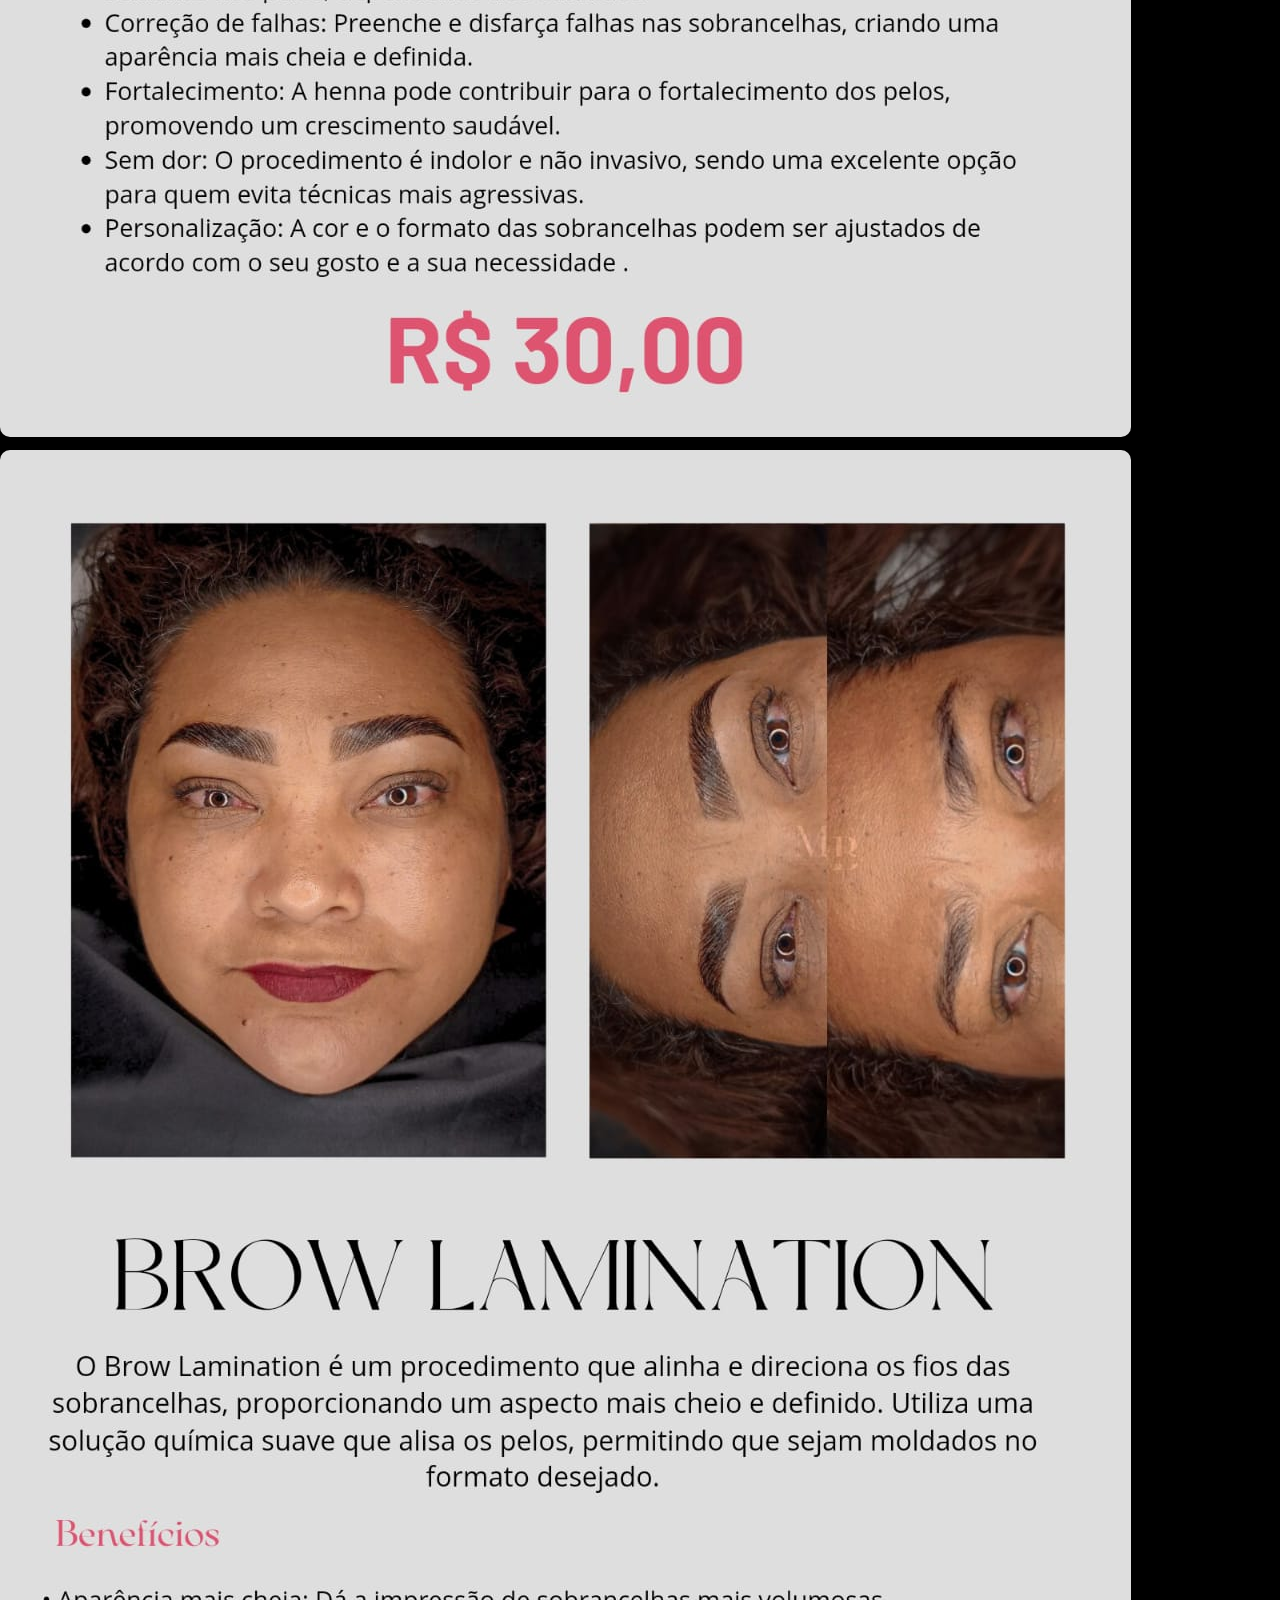
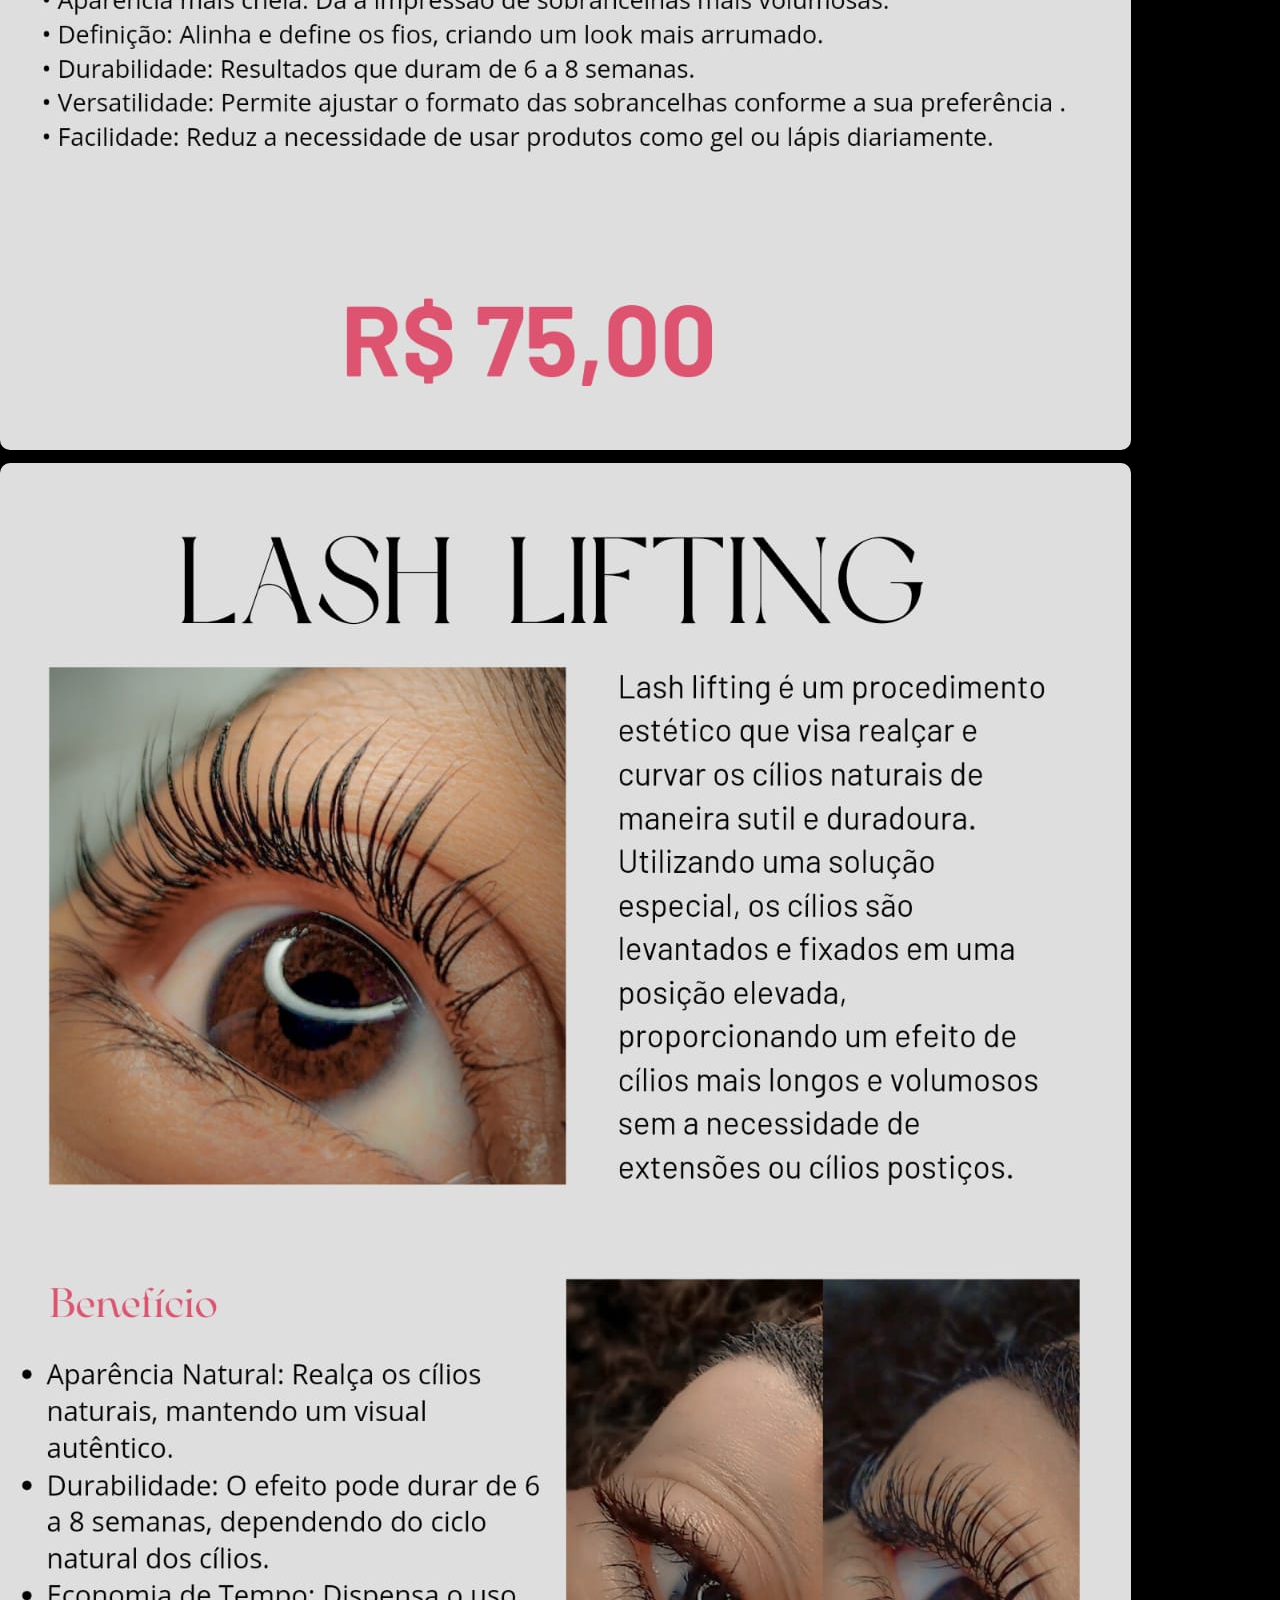
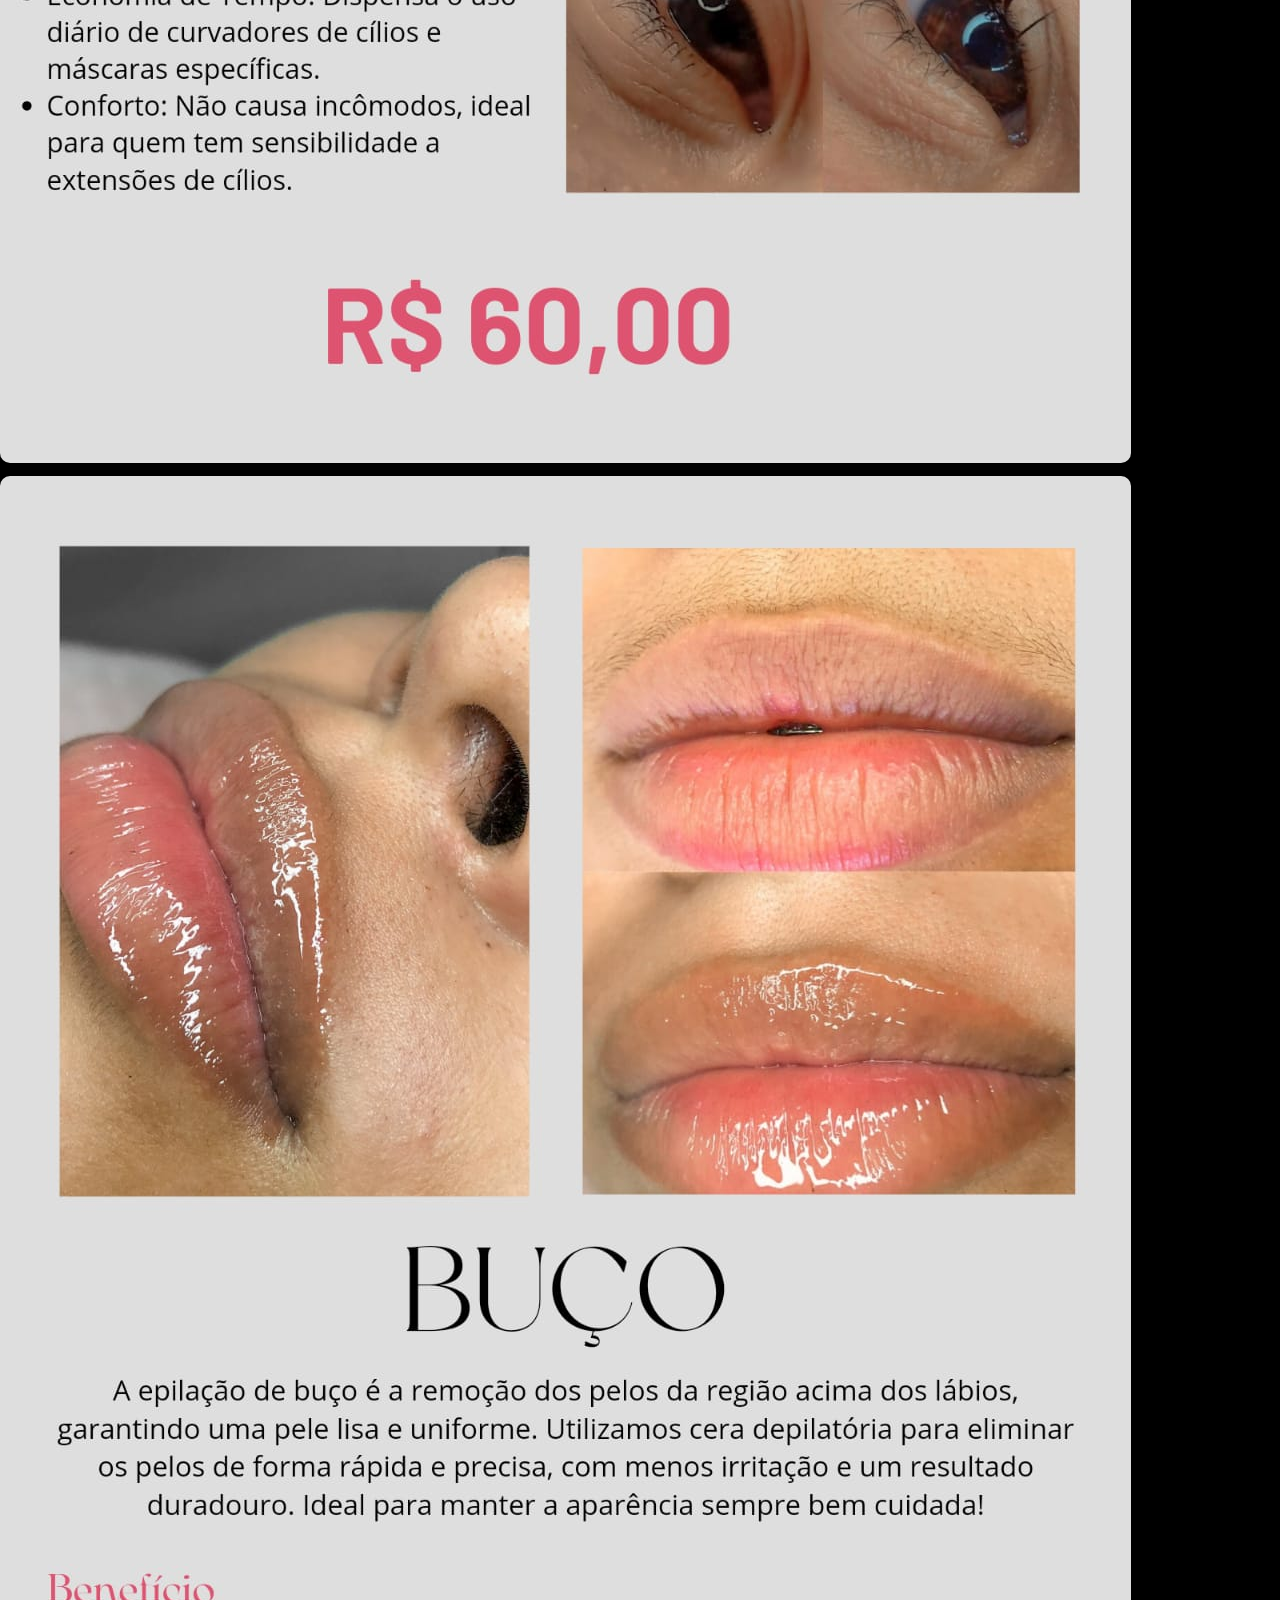
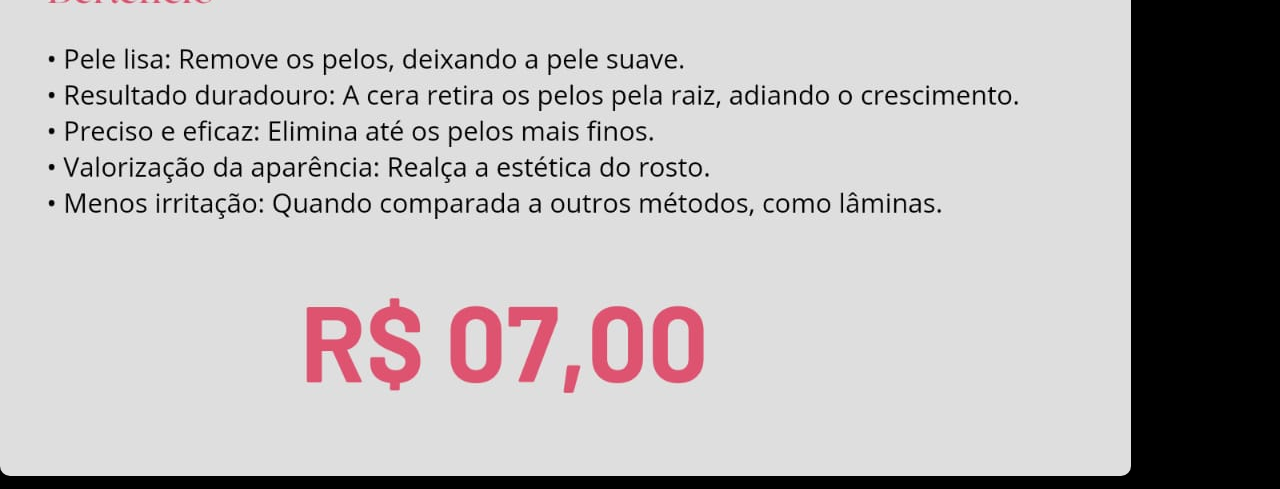
==== catalogo.html @ 365a14a5 "site mariglows" ====
<!DOCTYPE html>
<html lang="en">
<head>
    <meta charset="UTF-8">
    <meta name="viewport" content="width=device-width, initial-scale=1.0">
    <title>Document</title>
    <link rel="stylesheet" href="style2.css">
</head>
<body>
    <div class="conteiner">
        <img src="fotos/capa catalogo.jpg" alt="capa" class="img-catalogo">

        <img src="fotos/catalogo 1.jpg" alt="capa" class="img-catalogo">

        <img src="fotos/catalogo 2.jpg" alt="capa" class="img-catalogo">

        <img src="fotos/catalogo 3.jpg" alt="capa" class="img-catalogo">

        <img src="fotos/catalogo 4.jpg" alt="capa" class="img-catalogo">

        <img src="fotos/catalogo 5.jpg" alt="capa" class="img-catalogo">
    </div>
</body>
</html>
---- style2.css ----
*{
    margin: 0;
    padding: 0;
    box-sizing: border-box;
    font-family: 'Outfit', sans-serif;
}

html{
    height: 100vh;
    font-size: 14px;
}

body{
    display: flex;
    justify-content: center;
    align-items: center;
    height: 100vh;
     margin: 0;
     background-color: black;
}

.container{
    display: flex;
    justify-content: center;
    flex-wrap: wrap;
    margin: 0 20px;
}

.img-catalogo {
    max-width: 100%;
    height: auto;
    margin-bottom: 10px;
    border-radius: 10px;

    
}
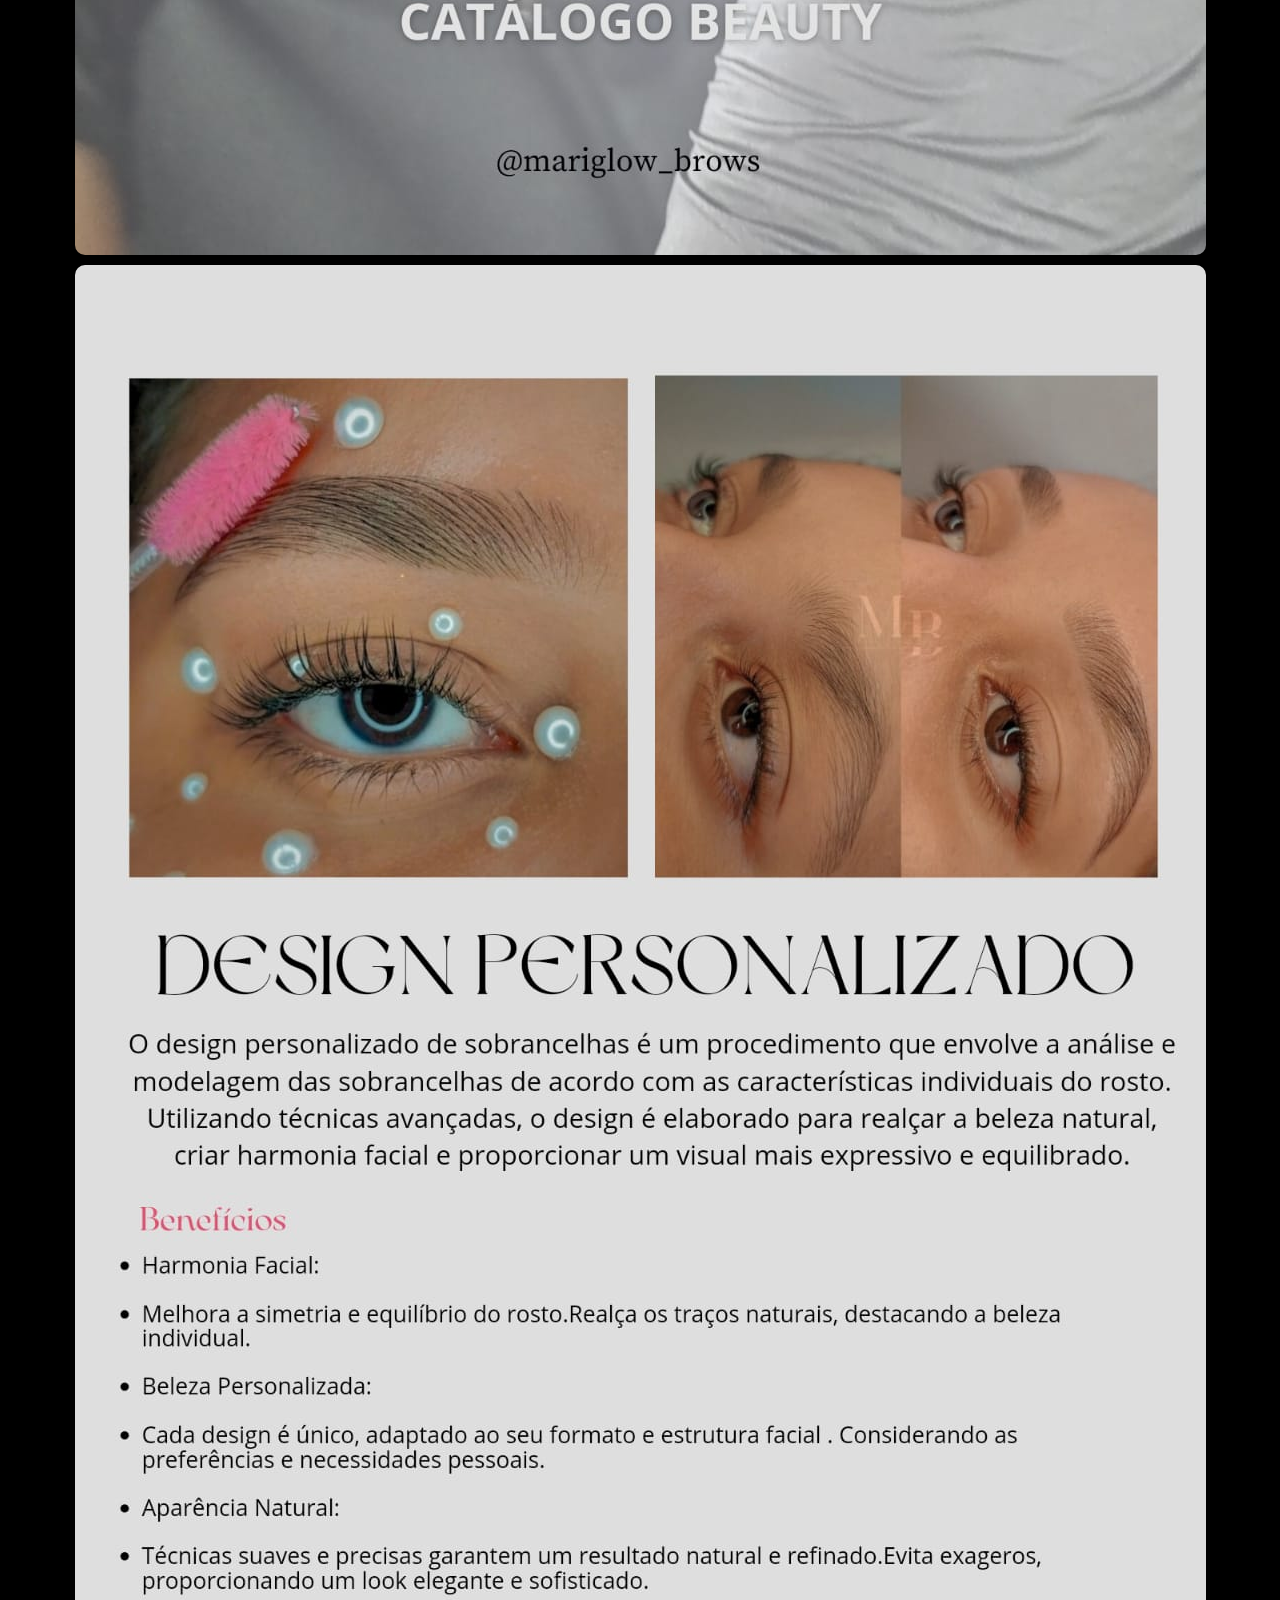
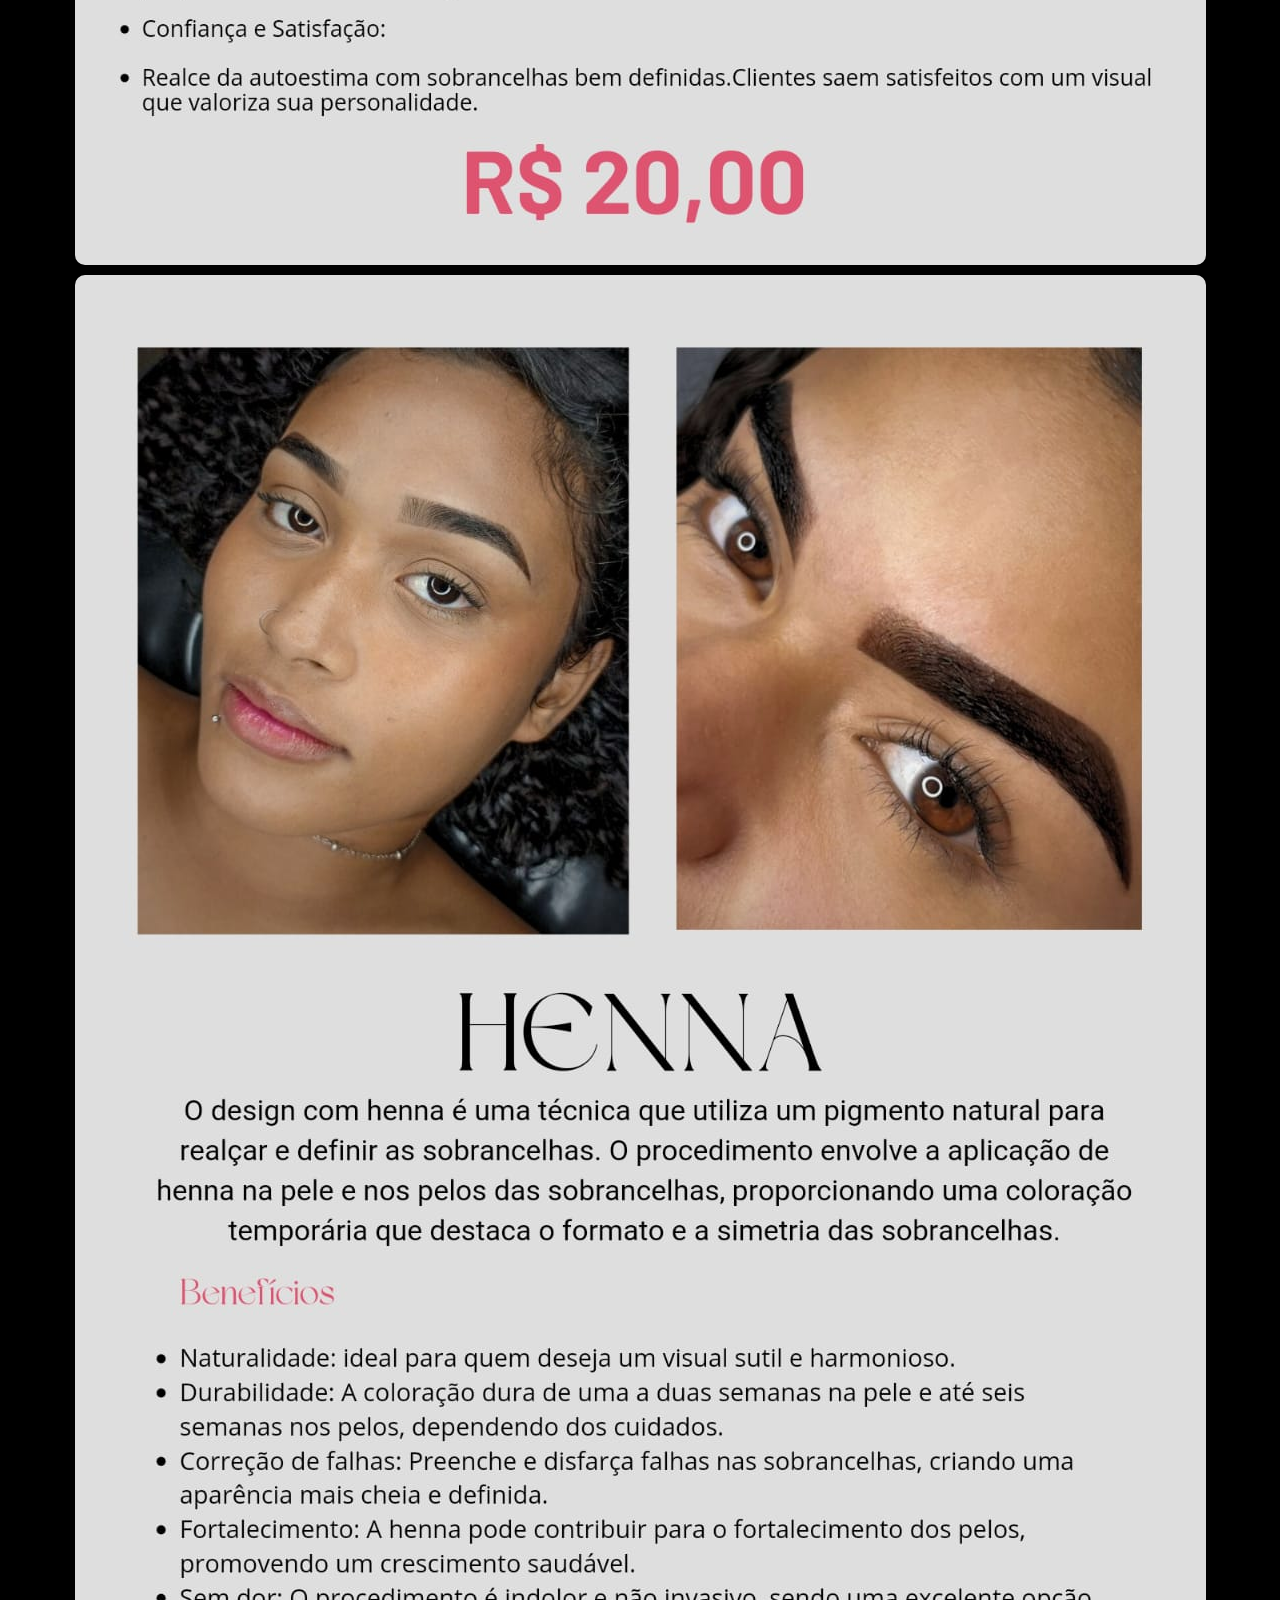
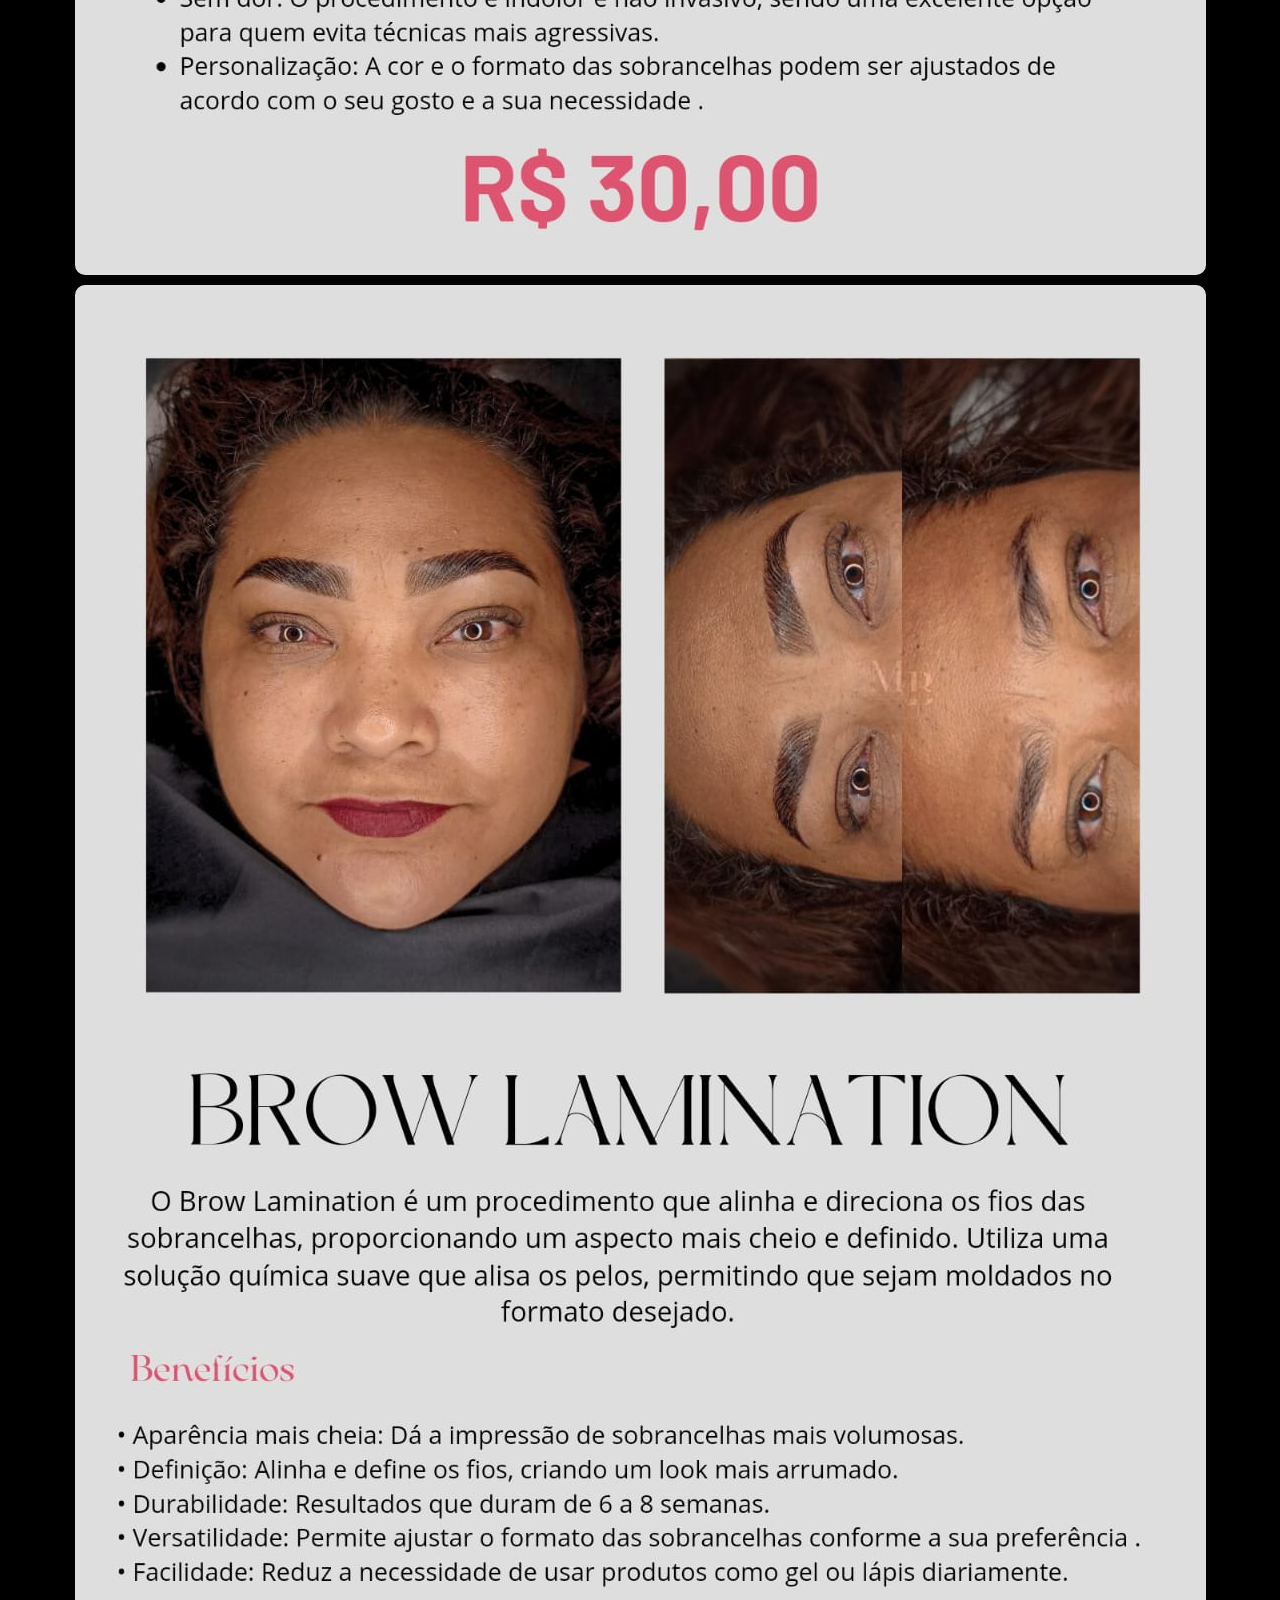
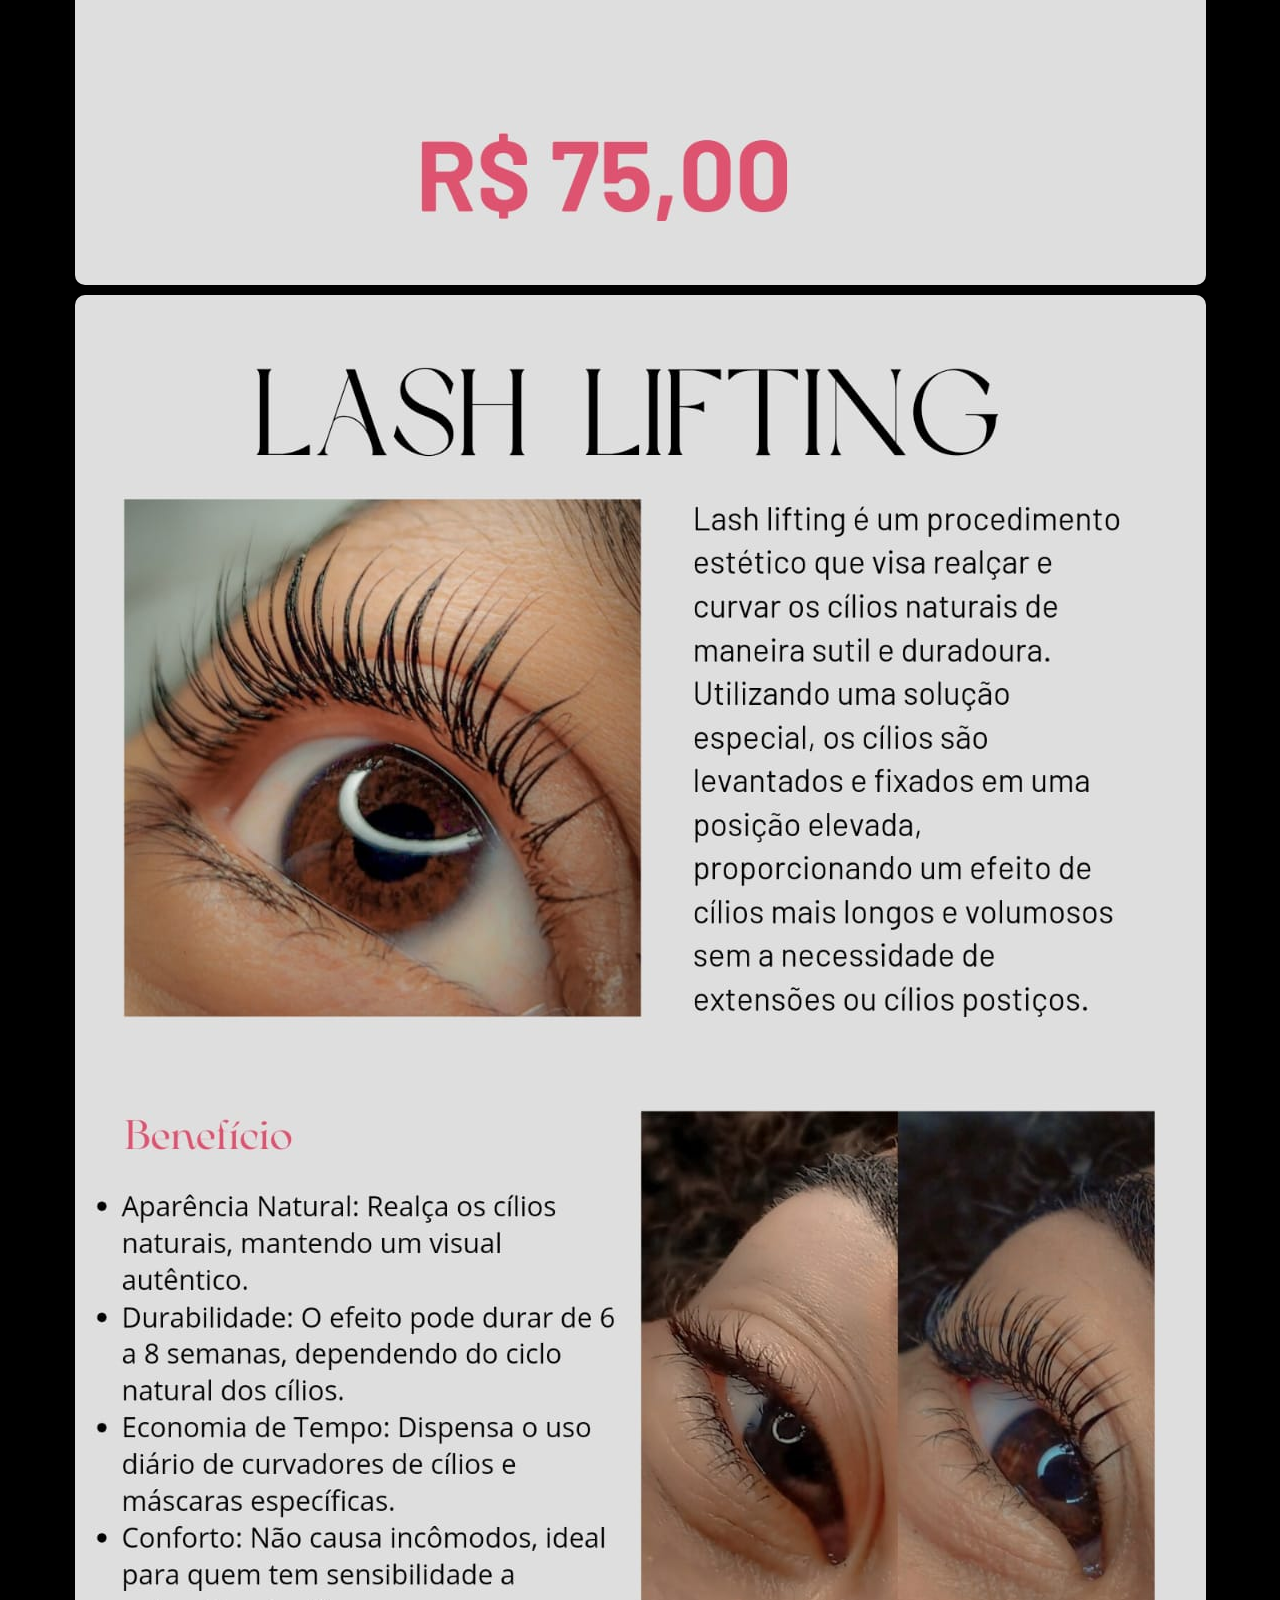
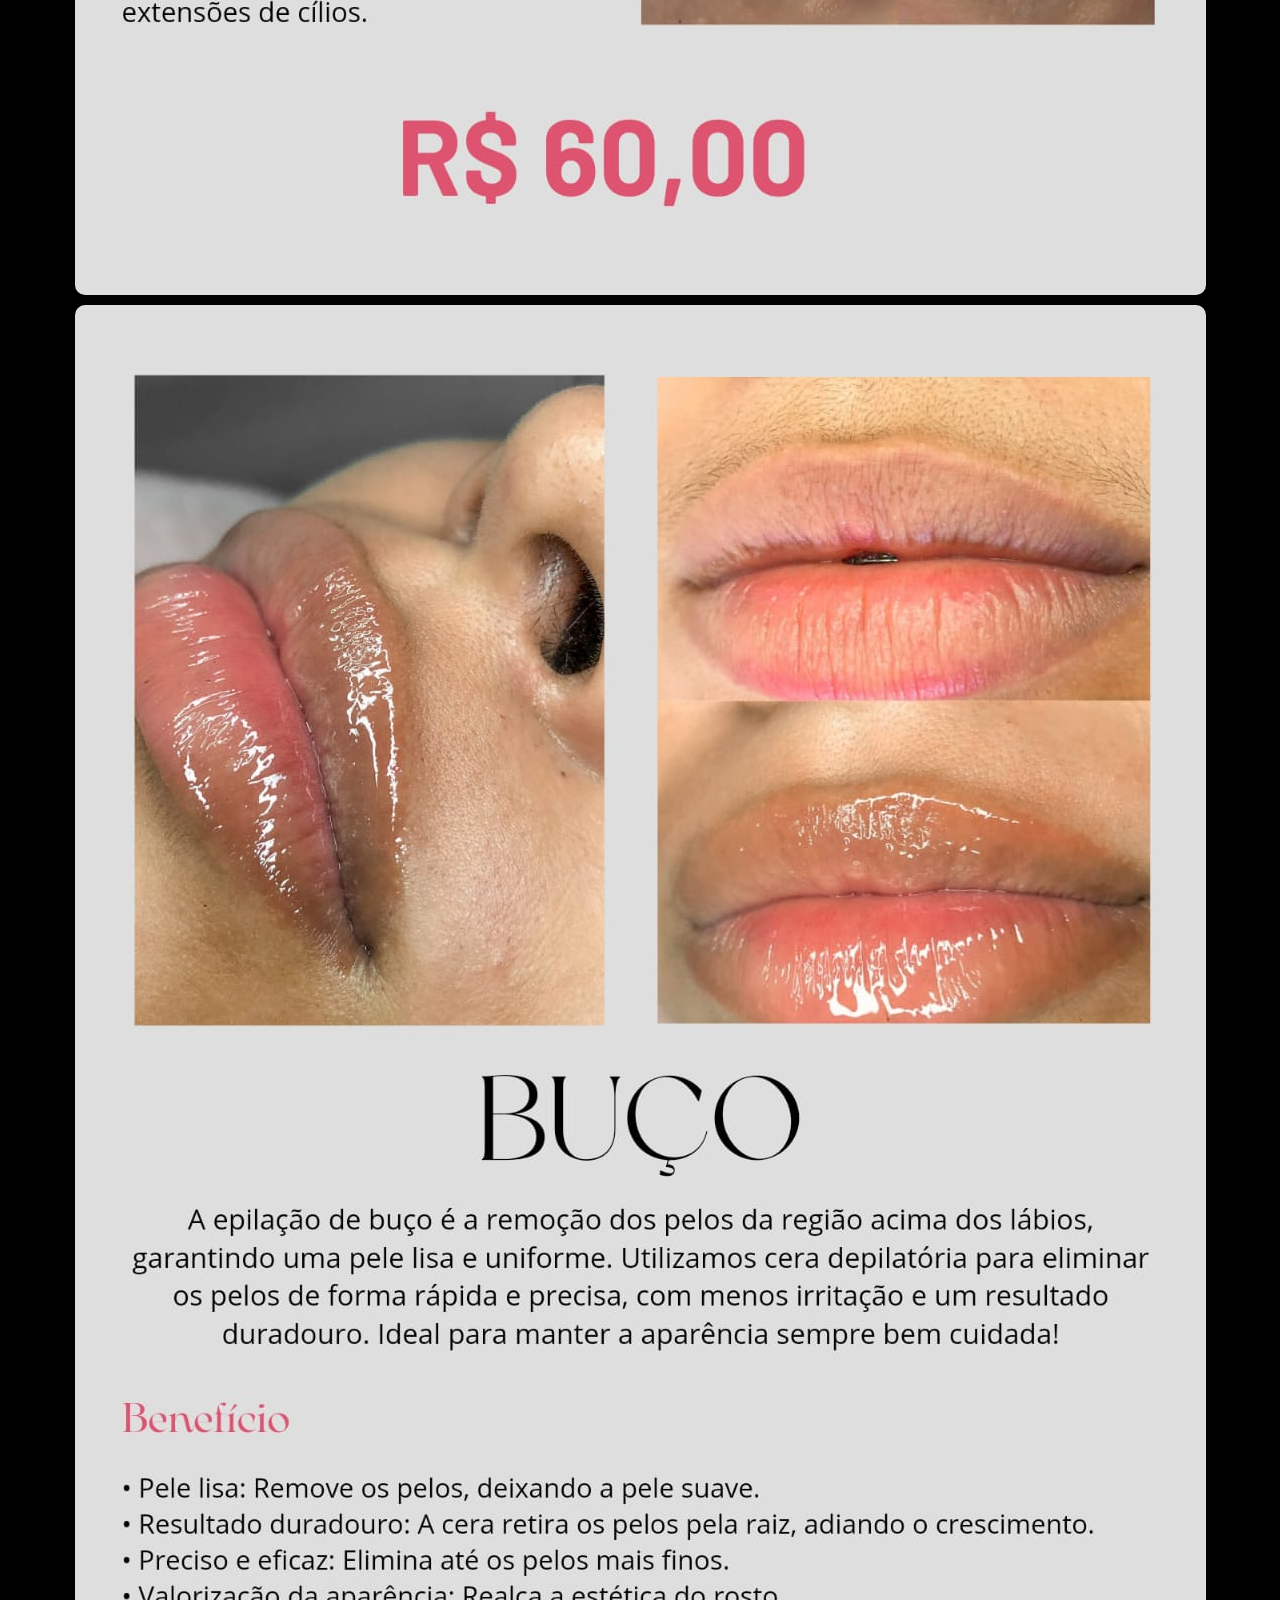
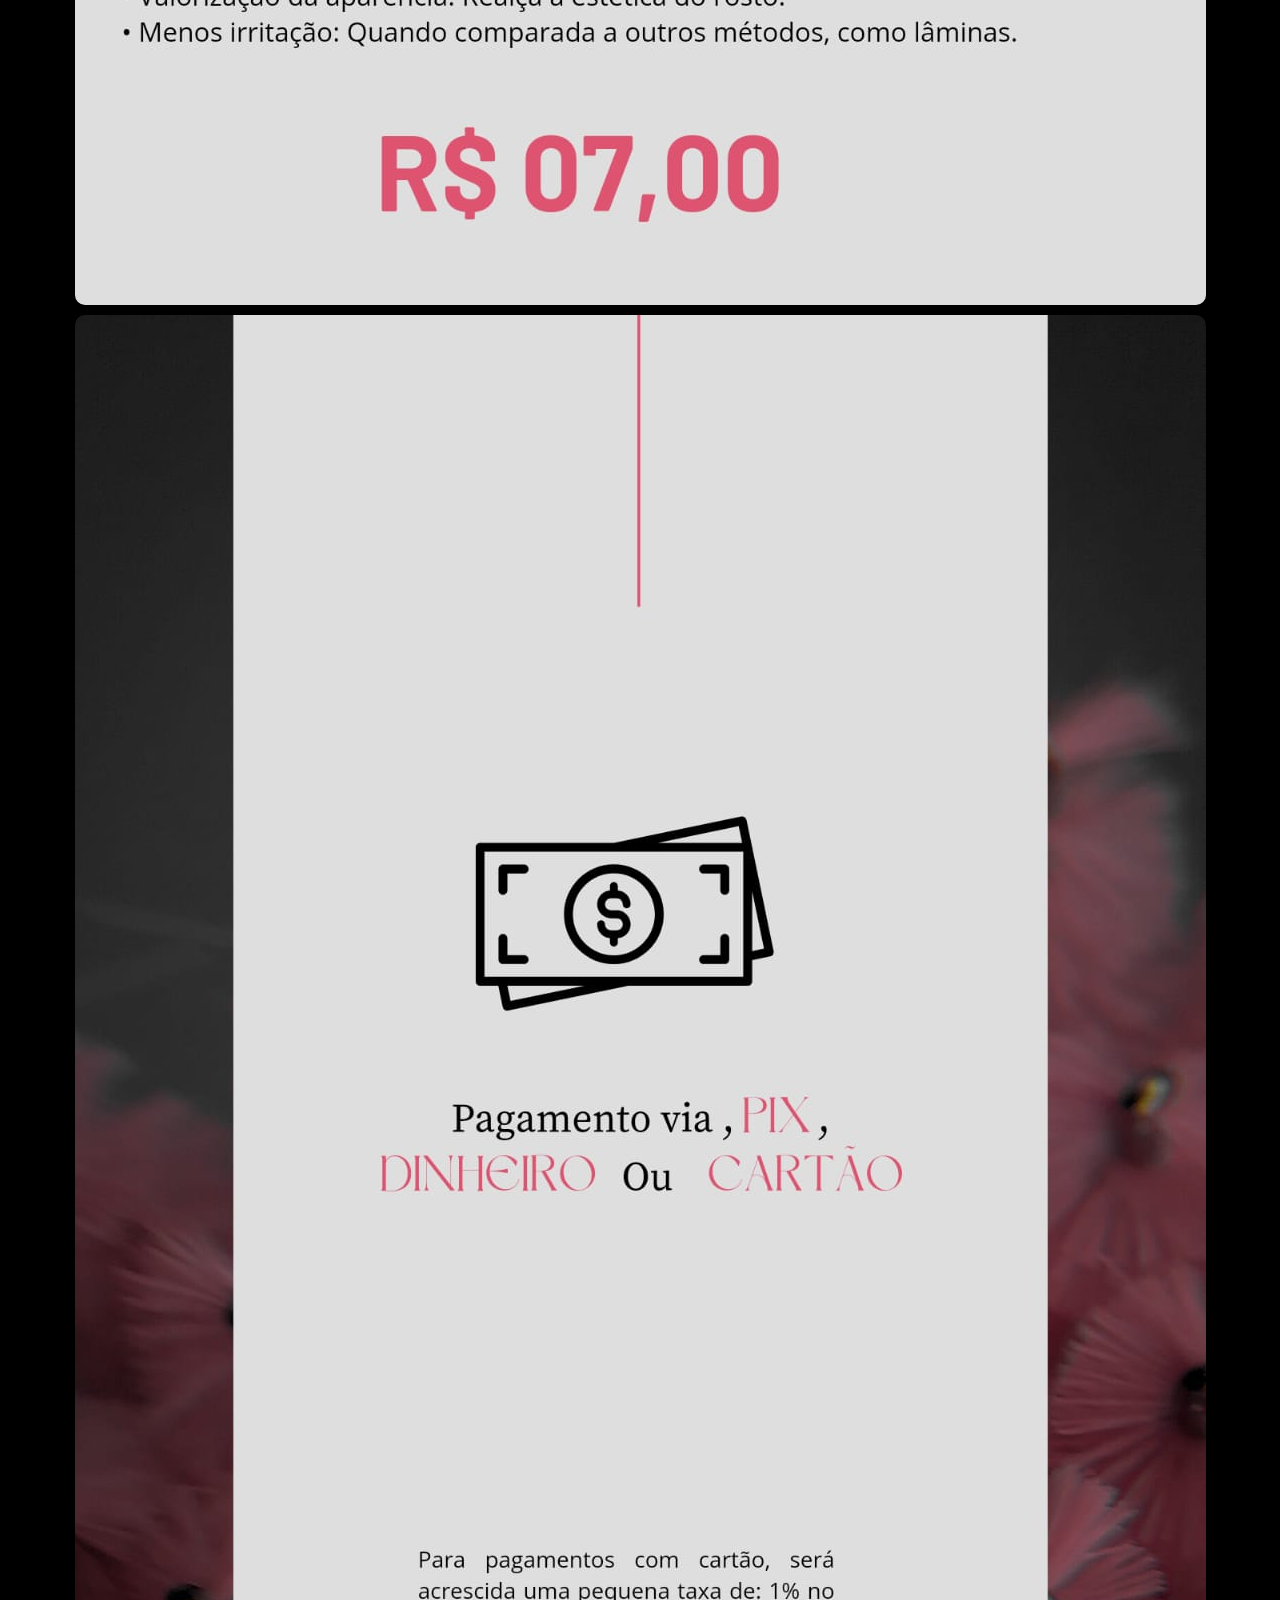
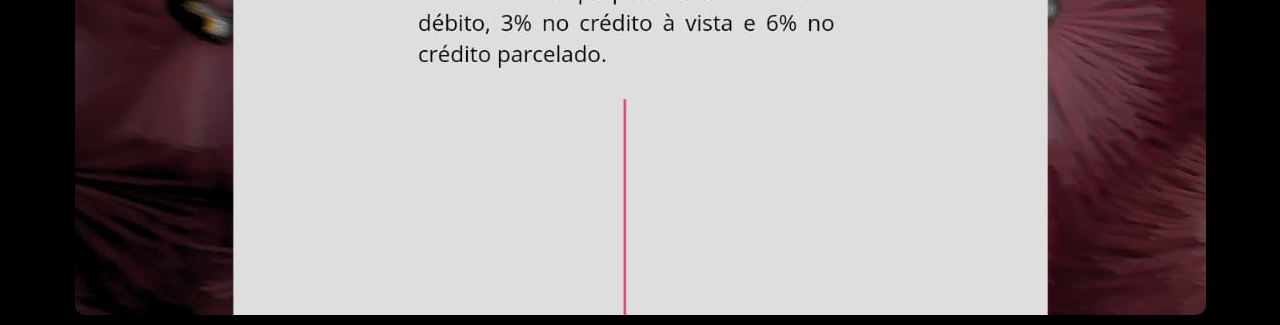
==== commit 1c28053b: "teste img" ====
--- a/catalogo.html
+++ b/catalogo.html
@@ -3,7 +3,7 @@
 <head>
     <meta charset="UTF-8">
     <meta name="viewport" content="width=device-width, initial-scale=1.0">
-    <title>Document</title>
+    <title>Catálogo</title>
     <link rel="stylesheet" href="style2.css">
 </head>
 <body>
@@ -19,6 +19,10 @@
         <img src="fotos/catalogo 4.jpg" alt="capa" class="img-catalogo">
 
         <img src="fotos/catalogo 5.jpg" alt="capa" class="img-catalogo">
+
+        <img src="fotos/payments.jpg" alt="capa" class="img-catalogo">
+
+        <div class="overlay"></div>
     </div>
 </body>
-</html>+</html>
--- a/style2.css
+++ b/style2.css
@@ -16,6 +16,7 @@
     align-items: center;
     height: 100vh;
      margin: 0;
+     margin-top: 300%;
      background-color: black;
 }
 
@@ -24,13 +25,24 @@
     justify-content: center;
     flex-wrap: wrap;
     margin: 0 20px;
+    position: relative;
 }
 
+.container img {
+    display: block;
+}
 .img-catalogo {
     max-width: 100%;
     height: auto;
     margin-bottom: 10px;
     border-radius: 10px;
-
-    
+    display: block;
+}
+.container .overlay {
+    position: absolute;
+    top: 0;
+    left: 0;
+    width: 100%;
+    height: 100%;
+    background: transparent;
 }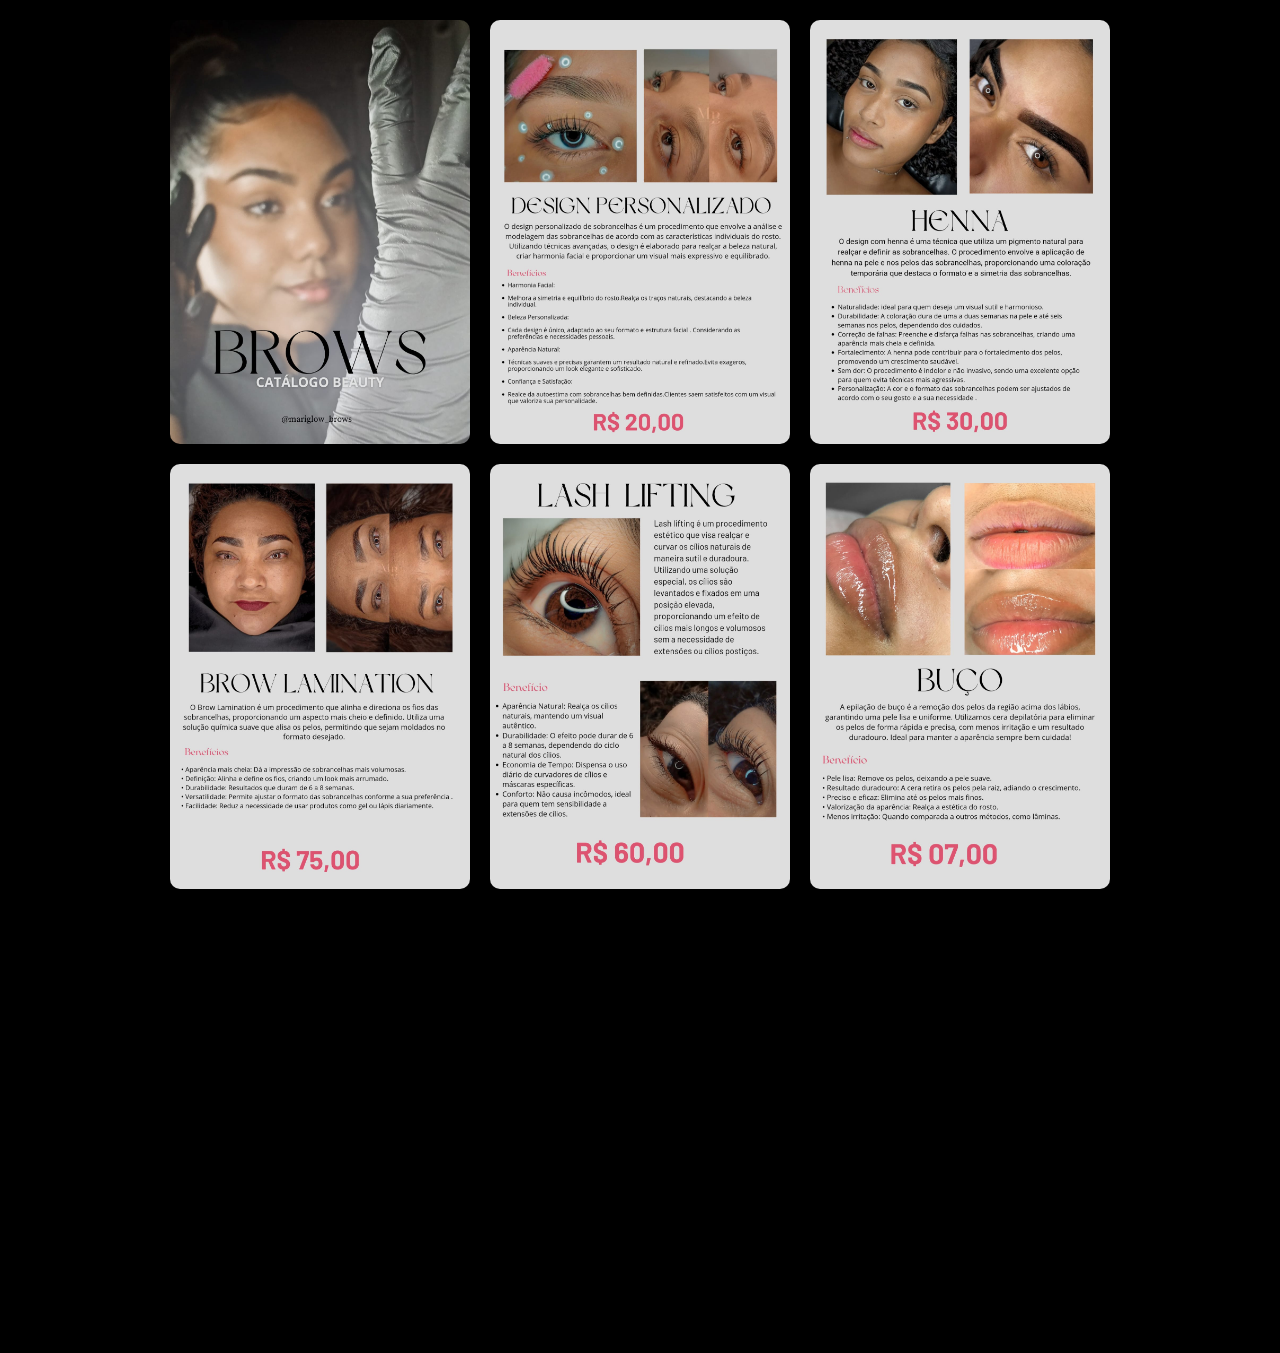
==== commit 08b61a3c: "site v1.0 finalizado" ====
--- a/catalogo.html
+++ b/catalogo.html
@@ -5,6 +5,13 @@
     <meta name="viewport" content="width=device-width, initial-scale=1.0">
     <title>Catálogo</title>
     <link rel="stylesheet" href="style2.css">
+    <script>
+        document.addEventListener("contextmenu", (event) => {
+            event.preventDefault();
+            alert("O download dessa página foi desativada para pessoas como você.");
+        });
+    </script>
+
 </head>
 <body>
     <div class="conteiner">
@@ -21,8 +28,7 @@
         <img src="fotos/catalogo 5.jpg" alt="capa" class="img-catalogo">
 
         <img src="fotos/payments.jpg" alt="capa" class="img-catalogo">
-
-        <div class="overlay"></div>
+        
     </div>
 </body>
 </html>
--- a/style2.css
+++ b/style2.css
@@ -1,48 +1,38 @@
-*{
+
+* {
     margin: 0;
     padding: 0;
     box-sizing: border-box;
-    font-family: 'Outfit', sans-serif;
 }
 
-html{
-    height: 100vh;
-    font-size: 14px;
+
+html, body {
+    width: 100%;
+    height: 100%;
+    overflow-x: hidden; 
+    background-color: black;
 }
 
-body{
+/* Estilo das imagens */
+img {
+    width: 100%; 
+    max-width: 300px; 
+    height: auto;
+    margin: 10px; 
+    border-radius: 10px;
+    box-shadow: 0 4px 8px rgba(0, 0, 0, 0.2);
+    display: block; 
+    pointer-events: none; 
+}
+
+
+.conteiner {
     display: flex;
     justify-content: center;
-    align-items: center;
-    height: 100vh;
-     margin: 0;
-     margin-top: 300%;
-     background-color: black;
-}
-
-.container{
-    display: flex;
-    justify-content: center;
-    flex-wrap: wrap;
-    margin: 0 20px;
-    position: relative;
-}
-
-.container img {
-    display: block;
-}
-.img-catalogo {
-    max-width: 100%;
-    height: auto;
-    margin-bottom: 10px;
-    border-radius: 10px;
-    display: block;
-}
-.container .overlay {
-    position: absolute;
-    top: 0;
-    left: 0;
+    align-items: center; 
+    flex-wrap: wrap; 
     width: 100%;
-    height: 100%;
-    background: transparent;
+    padding: 10px; 
+    box-sizing: border-box;
+    overflow: hidden; 
 }